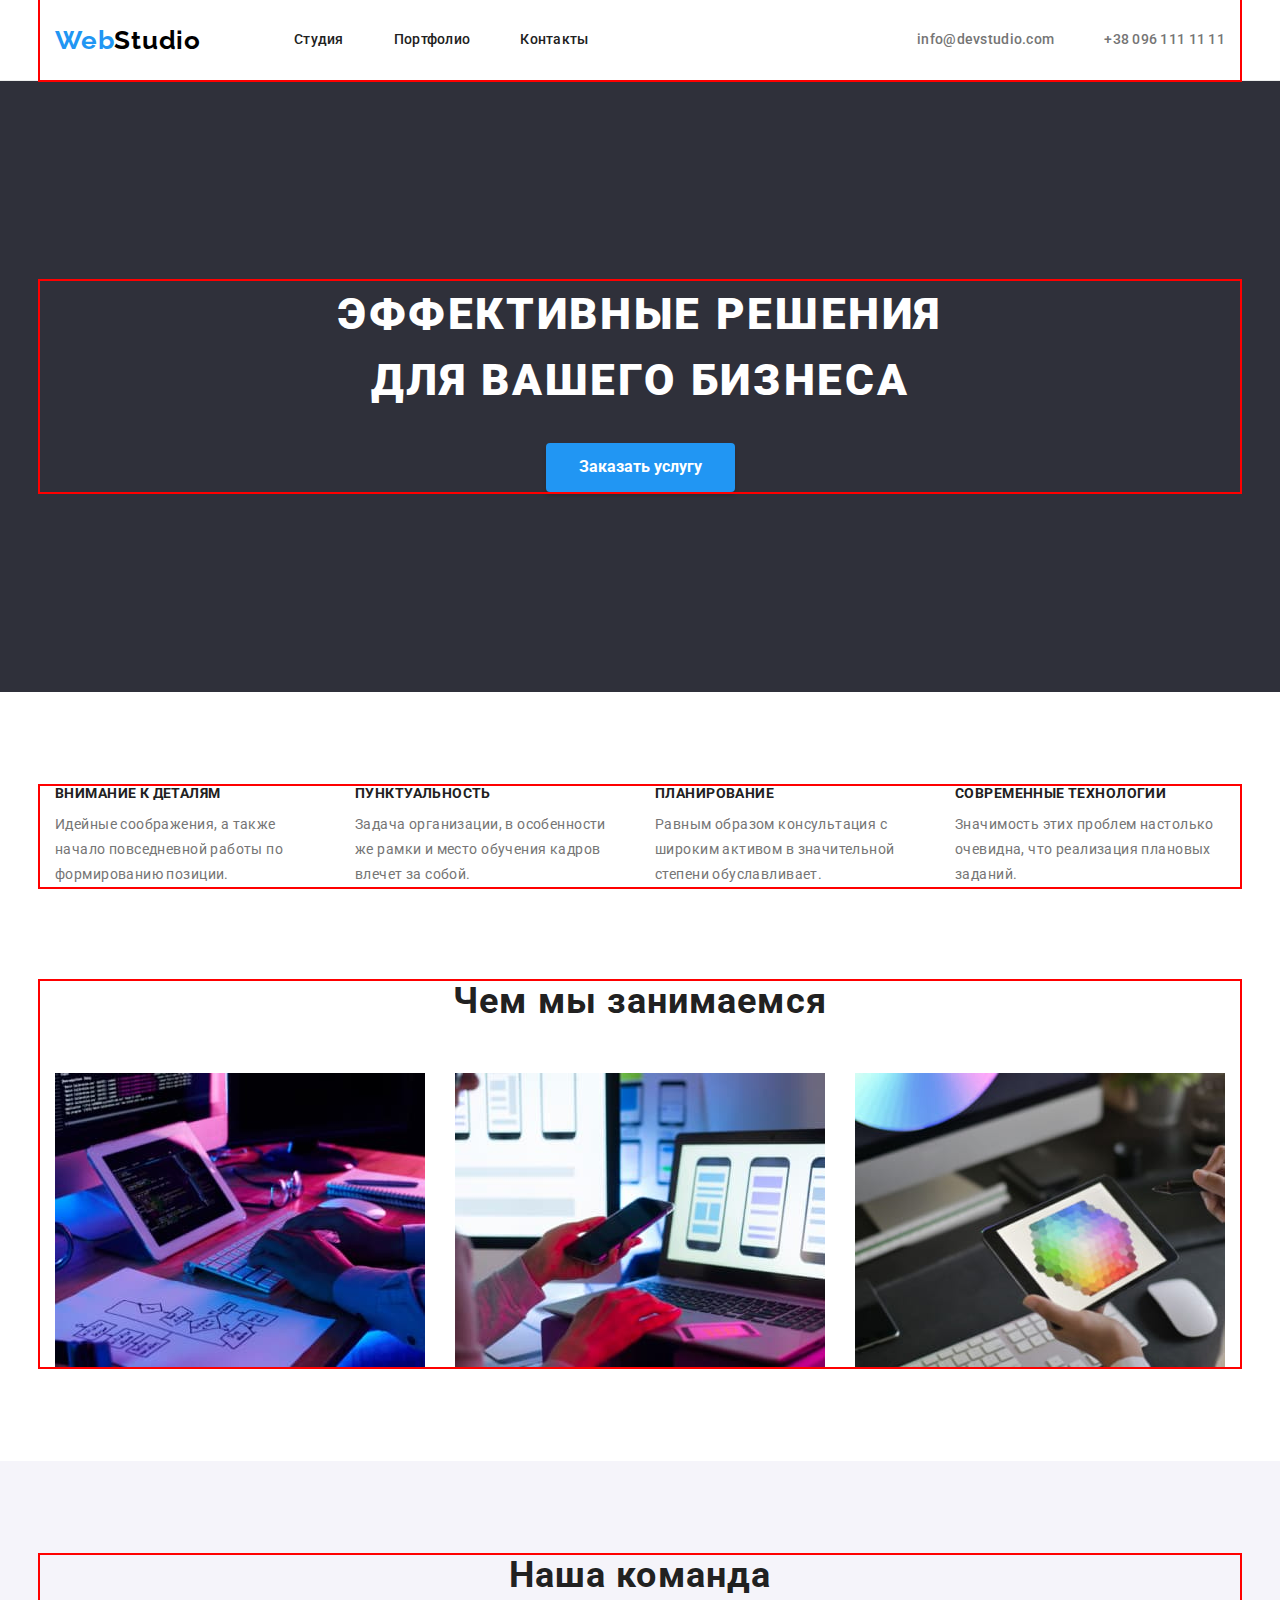
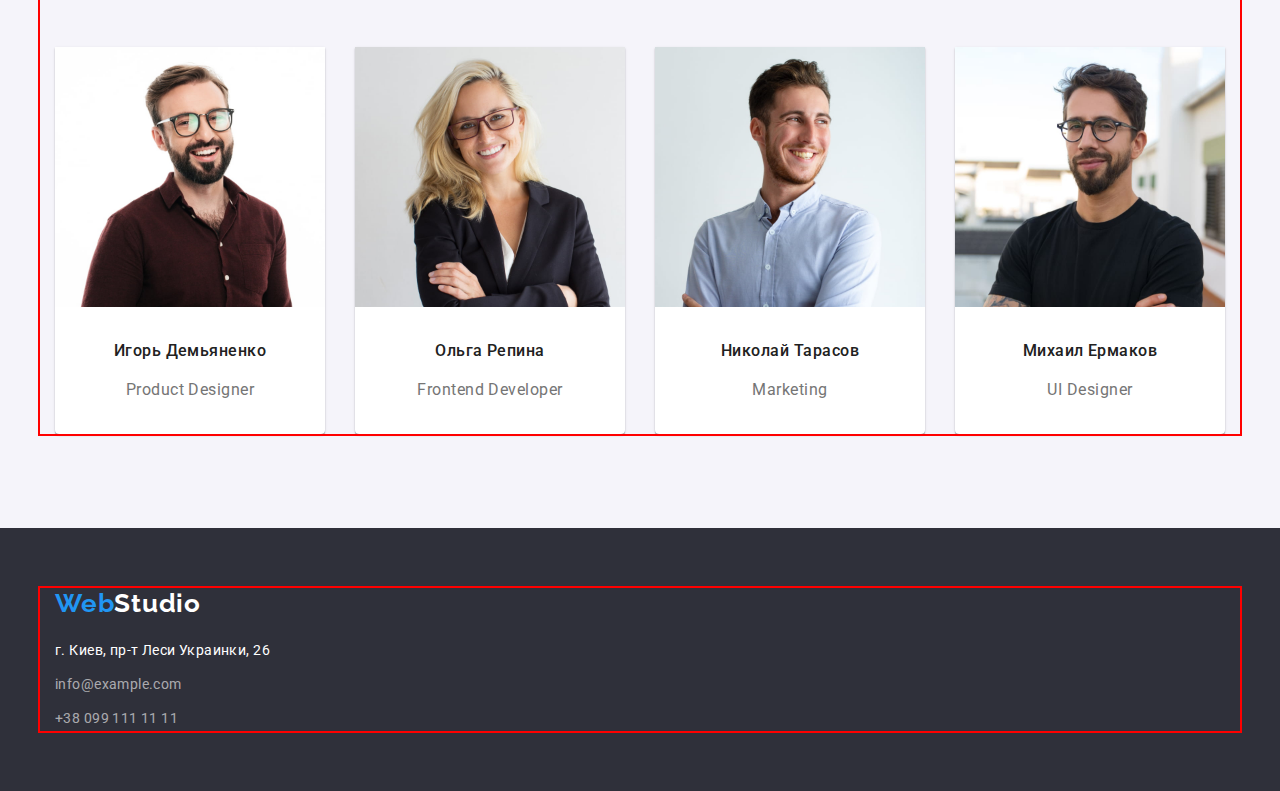
==== index.html @ a9dec00b "Initial commit" ====
<!DOCTYPE html>
<html lang="ru">
<head>
    <meta charset="UTF-8">
    <meta http-equiv="X-UA-Compatible" content="IE=edge">
    <meta name="viewport" content="width=device-width, initial-scale=1.0">
    <title>Document</title>
    <link rel="preconnect" href="https://fonts.googleapis.com">
    <link rel="preconnect" href="https://fonts.gstatic.com" crossorigin>
    <link href="https://fonts.googleapis.com/css2?family=Raleway:wght@700&family=Roboto:wght@400;500;700;900&display=swap"
        rel="stylesheet">
    <link rel="stylesheet" href="https://cdnjs.cloudflare.com/ajax/libs/modern-normalize/1.1.0/modern-normalize.min.css">
    <link rel="stylesheet" href="./css/styles.css">
    
</head>
<body>
    <!-- хедер -->
    <header class="header"> 
        <div class="container menu">
            <nav class="navigation"> 

                <a class="logo logo-header" href="./index.html">
                    
                <span class="logo accent">Web</span><span class="logo basic">Studio</span>
                </a>
                    
                <!-- nav -->

                <ul class="navigation-list">
                    <li class="item-navigation item"><a  class="link link-navigation" href="Студия">Студия</a></li>
                    <li class="item-navigation item"><a  class="link link-navigation" href="./portfolio.html">Портфолио</a></li>
                    <li class="item-navigation item"><a  class="link link-navigation" href="Контакты">Контакты</a></li>
                </ul>
            </nav>
            
                <ul class="site-nav list">
                    <li class="group-item">
                        <a class="link-contact"  href="mailto:info@devstudio.com">info@devstudio.com</a></li>
                    <li class="group-item">
                        <a class="link-contact" href="tel:380961111111">+38 096 111 11 11</a></li>
                </ul>
            
        </div>

    </header>

       <!-- тело -->
    <main>
        <section class="header-hero">
            <div class="container">

            <h1 class="header-logo">
                Эффективные решения<br>
                для вашего бизнеса
            </h1>
            <button class="button " type="button">Заказать услугу</button>
          
            </div>
        </section>

        <section class="section">
            <div class="container">
                <h2 class="visually-hidden">Особенности</h2>
                 <ul class="list visually-list">
                   <li class="item visually-list-item">
                     <h3 class="features">Внимание к деталям</h3>
                     <p class="description">Идейные соображения, а также начало повседневной работы по формированию позиции.</p>
                  </li>

                  <li class="item visually-list-item">
                     <h3 class="features">Пунктуальность </h3>
                     <p class="description">Задача организации, в особенности же рамки и место обучения кадров влечет за собой.</p>
                  </li>

                  <li class="item visually-list-item">
                       <h3 class="features">Планирование </h3>
                       <p class="description">Равным образом консультация с широким активом в значительной степени обуславливает.</p>
                 </li>
                  <li class="item visually-list-item">
                     <h3 class="features">Современные технологии </h3>
                     <p class="description">Значимость этих проблем настолько очевидна, что реализация плановых заданий.</p>
                  </li>
                </ul>
            </div>
        </section>

        <section class="section doing">
            <div class="container">
                 <h2 class="header-section">Чем мы занимаемся</h2>
                     <ul class="list doing-list">
                             <li><img src="./images/homework-1/box/img-0.jpg" alt="програмирование" width="370" height="294"> </li>
                             <li><img src="./images/homework-1/box/img-1.jpg" alt="телефон" width="370" height="294"> </li>
                             <li><img src="./images/homework-1/box/img-2.jpg" alt="палитра" width="370" height="294"> </li>
                      </ul>
            </div>
        </section>

        <section class="section team">
            <div class="container">

                <h2 class="header-section">Наша команда</h2>
                    <ul class="list team-list">
                    <li class="card">
                        <img src="./images/homework-1/team/img-3.jpg" alt="Игорь Демьяненко" width="270" height="260">
                        <div class="command-title">
                              <h3 class="name">Игорь Демьяненко</h3>
                              <p class="job">Product Designer</p>
                        </div>
                    </li>
                    <li class="card">
                        <img src="./images/homework-1/team/img-4.jpg" width="270" height="260">
                        <div class="command-title">
                              <h3 class="name">Ольга Репина</h3>
                             <p class="job">Frontend Developer</p>
                        </div>
                    </li>
                    <li class="card">
                        <img src="./images/homework-1/team/img-5.jpg" width="270" height="260">
                        <div class="command-title">
                             <h3 class="name">Николай Тарасов</h3>
                             <p class="job">Marketing</p>
                        </div>
                    </li>
                    <li class="card">
                        <img src="./images/homework-1/team/img-6.jpg" width="270" height="260">
                        <div class="command-title">
                             <h3 class="name">Михаил Ермаков</h3>
                             <p class="job">UI Designer</p>
                        </div>
                    </li>
                    </ul>

            </div>
        </section>
     </main>

    <footer class="footer">
        <div class="container footer-flex">
               
            <a class="logotype logo-position" href="./index.html">
            <span class="logotype start">Web</span><span class="logotype end">Studio</span>
            </a>
            
        <address class="address">
            <ul class="address-list">
                <li class="address-item map"><a class="link-map" href="https://www.google.com/maps/place/%D0%B1%D1%83%D0%BB%D1%8C%D0%B2%D0%B0%D1%80+%D0%9B%D0%B5%D1%81%D1%96+%D0%A3%D0%BA%D1%80%D0%B0%D1%97%D0%BD%D0%BA%D0%B8,+26,+%D0%9A%D0%B8%D1%97%D0%B2,+02000/@50.4265807,30.5361971,17z/data=!3m1!4b1!4m5!3m4!1s0x40d4cf0e033ecbe9:0x57a4dffefec77da0!8m2!3d50.4265807!4d30.5383858">г. Киев, пр-т Леси Украинки, 26</a></li>
                <li class="address-item address"><a class="link-address" href="mailto:info@example.com">info@example.com</a></li>
                <li class="address-item"><a class="link-address" href="tel:+380991111111">+38 099 111 11 11</a></li>
            </ul>
        </address>
        </div>
    </footer>
</body>
</html>
---- css/styles.css ----
html {
box-sizing: border-box;
}

*,
*::after,
*::before {
    box-sizing: inherit;
}

h1,
h2,
h3,
h4,
h5,
h6,
p {
    margin: 0;
}

.list {
    list-style: none;
    padding: 0;
    margin: 0;
}

.link {
    text-decoration: none;
    color: inherit;
}

ul{
    margin: 0;
    padding: 0;
    list-style: none;
}

img {
    display: block;
    max-width: 100%;
    height: auto;
}

:root {
    --title-text-color: #212121;
    --primary-text-color: #757575;
    --accent-color: #2196F3;
    --primary-background-color: #FFFFFF;
    --second-background-color: #2F303A;
    --third-background-color:#F5F4FA;
    --logo-text-color: #000000;
}

body{
    color: var(--primary-text-color);
    background-color: var(--primary-background-color);
    font-family: 'Roboto',sans-serif ;
    letter-spacing: 0.03em;
}

/* box */

.header{
    border-bottom: 1px solid #ececec;
}
.container {
    width: 1200px;
    padding-left: 15px;
    padding-right: 15px;
    outline: 2px solid red;
    margin: 0 auto;
}

.container.menu {
outline: 2px solid red;
display: flex;
align-items: center;

}


.list{
    list-style-type: none;
}

/* лого хед*/

.logo {
    font-family: 'Raleway';
    font-style: normal;
    font-weight: 700;
    font-size: 26px;
    line-height: 1.19;
    letter-spacing: 0.03em;
    text-decoration: none;
}


.logo .accent {
    color: var(--accent-color)
}

.logo .basic {
    color: var(--logo-text-color)
}

.logo-header{
    margin-right: 93px;
}


/* nav */
.navigation-list {
    display: flex;
    
}


.navigation-list .link-navigation {
display: block;
padding-top: 32px;
padding-bottom: 32px;
} 

.navigation-list .item {
    margin-right: 50px;
} 

.navigation-list .item:last-child {
    margin-right: 0;
}


.navigation {
    display: flex;
    align-items: center;
}

.menu {
    display: flex;
    align-items: center;
}

.header-group {
    display: flex;
    margin-left: auto;
}



.item-navigation{
    list-style-type: none;
}


.link-navigation{
    font-family: 'Roboto';
    font-style: normal;
    font-weight: 500;
    font-size: 14px;
    line-height: 1.14;
    letter-spacing: 0.02em;
    color: var(--title-text-color);
    text-decoration: none;
}

.group-item{
    list-style-type: none;
    margin-left: 50px;
    }

.link-contact{
    font-weight: 500;
    font-size: 14px;
    line-height: 1.4;
    letter-spacing: 0.02em;
    color: var(--primary-text-color);
    text-decoration: none;
}

.site-nav.list{
    display: flex;
margin-left: auto;
}


/* навигация  */

.link-navigation:hover {
color: var(--accent-color);
}
.link-navigation:focus {
color: var(--accent-color);
}

.link-navigation{
cursor: pointer;
}


.link-contact:hover {
color: var(--accent-color);
}
.link-contact:focus {
color: var(--accent-color);
}
.link-contact{
cursor: pointer;
}

/* ----прячем ---*/

.visually-hidden {
    position: absolute;
    width: 1px;
    height: 1px;
    margin: -1px;
    border: 0;
    padding: 0;

    white-space: nowrap;
    clip-path: inset(100%);
    clip: rect(0 0 0 0);
    overflow: hidden;
}

.visually-list {
    display: flex;
}

.visually-list .visually-list-item {
    width: 270px;
}

.visually-list .item {
    margin-right: 30px;
}

.visually-list .item:nth-child(4n) {
    margin-right: 0;
}


/* тело */

.header-hero {
    background-color: #2F303A;

    text-align: center;
    padding-top: 200px;
    padding-bottom: 200px;
}



.header-logo{
    font-weight: 900;
    font-size: 44px;
    line-height: 1.5;
    text-align: center;
    letter-spacing: 0.06em;
    text-transform: uppercase;
    color: #FFFFFF;
    background-color: #2F303A;
    margin-bottom: 30px;
}

.button {
    background: #2196F3;
    font-weight: 700;
    font-size: 16px;
    line-height: 1.8;
    color: #FFFFFF;

    align-items: center;
    text-align: center;
    border: 0;
    box-shadow: 0px 4px 4px rgba(0, 0, 0, 0.15);
    border-radius: 4px;
    padding: 10px 33px;
    cursor: pointer;
}



.header-section{
font-weight: 700;
font-size: 36px;
line-height: 1.16;
letter-spacing: 0.03em;
color: var(--title-text-color);

text-align: center;
margin-bottom: 50px;
}
/* особо */

.section {
    padding-top: 94px;
    padding-bottom: 94px;
}





.features{
font-weight: 700;
font-size: 14px;
line-height: 1.14;
letter-spacing: 0.03em;
text-transform: uppercase;
color: var(--title-text-color);
    margin-bottom: 10px;
}

.description{
font-weight: 400;
font-size: 14px;
line-height: 1.8;
letter-spacing: 0.03em;
color: var(--primary-text-color);
}


/*--чем мы занимаемся ---*/


.doing {
    padding-top: 0px;
}
.doing-list{
     display: flex;
 }

.doing-list li {
    margin-right: 30px;
}

.doing-list li:nth-child(3n) {
    margin-right: 0;
}



/* команда */
.header-section {
    margin-bottom: 50px;
}

.team {
    background: #F5F4FA;
    
}

.list.team-list {
     display: flex;
}


.name{
font-weight: 500;
font-size: 16px;
line-height: 1.8;
text-align: center;
letter-spacing: 0.03em;
color: var(--title-text-color);
margin-bottom: 10px;
}

.job{
 font-weight: 400;
font-size: 16px;
line-height: 1.8;
text-align: center;
letter-spacing: 0.03em;
color: var(--primary-text-color);

}



.team-list .card {
    background-color: var(--primary-background-color);
    margin-right: 30px;
    box-shadow: 0px 1px 3px rgba(0, 0, 0, 0.12), 0px 1px 1px rgba(0, 0, 0, 0.14), 0px 2px 1px rgba(0, 0, 0, 0.2);
    border-radius: 0px 0px 4px 4px;
}

.command-title {
    padding-top: 30px;
    padding-bottom: 30px;
    text-align: center;
}

.team-list li:last-child {
    margin-right: 0;
}

/* ---футер-- */




.footer{
background-color: var(--second-background-color);
padding-top: 60px;
    padding-bottom: 60px;
}

.address-item{
list-style-type: none;
}

.link-map{
    font-family: 'Roboto';
    font-style: normal;
font-weight: 400;
 font-size: 14px;
line-height: 1.7;
letter-spacing: 0.03em;
color: var(--primary-background-color);
text-decoration: none;
}

.link-address{
    font-family: 'Roboto';
    font-style: normal;
font-weight: 400;
font-size: 14px;
line-height: 1.8;
letter-spacing: 0.03em;
color: rgba(255, 255, 255, 0.6);
text-decoration: none;
}

/* лого фут */

.footer .logo-position {
    display: block;
margin-bottom: 20px;
}

.logotype {
    font-family: 'Raleway';
    font-weight: 700;
    font-size: 26px;
    line-height: 1.19;
    letter-spacing: 0.03em;
    text-decoration: none;
    
    margin-bottom: 20px; 
}

.logotype .start {
    color: var(--accent-color);
}

.logotype .end {
    color: var(--primary-background-color);
}

.address-item.map{
margin-bottom: 9px;
}
.address-item.address{
margin-bottom: 9px;
}





/* портфолио */




.portfolio-list {
    margin-top: 50px;
}



.button-list {
    list-style-type: none;
}

.btn:hover,
.btn:focus{
    background: var(--accent-color);
    color: var(--primary-background-color);
    border-radius: 4px;
}


.btn:active {
    color: var(--title-text-color);
}

.btn {
    cursor: pointer;
}
.portfolio-about {
    padding-top: 20px;
    padding-bottom: 20px;
    border: 1px solid #EEEEEE;
    padding-left: 24px;
    padding-right: 24px;
}
.btn {

    
    font-weight: 500;
    font-size: 16px;
    line-height: 1.62;
    text-align: center;
    letter-spacing: 0.03em;
    color: var(--title-text-color);
    background-color: #F5F4FA;;
    border: 0;
    border-radius: 4px;
    padding: 6px 22px;
}

.button-list{
    display: flex;
    justify-content: center;
}

.button-list .filter-button {
    margin-right: 8px;
}

.button-list li:last-child {
    margin-right: 0;
}

.portfolio-list {
    display: flex;
    flex-wrap: wrap;
}
.portfolio-list .card-example {
    margin-right: 30px;
    margin-bottom: 30px;
}

.portfolio-list .card-example:nth-child(3n) {
    margin-right: 0;
}

.portfolio-list .card-example:nth-last-child(-n + 3) {
    margin-bottom: 0;
}


.image.name-works{
 font-weight: 700; 
font-size: 18px;
line-height: 2;
letter-spacing: 0.06em;
color:var(--title-text-color)

}
.image.name-works {
margin-bottom: 4px;
}
.type{
font-weight: 400;
font-size: 16px;
line-height: 1.8;
letter-spacing: 0.03em;
color:var(--primary-text-color)
}
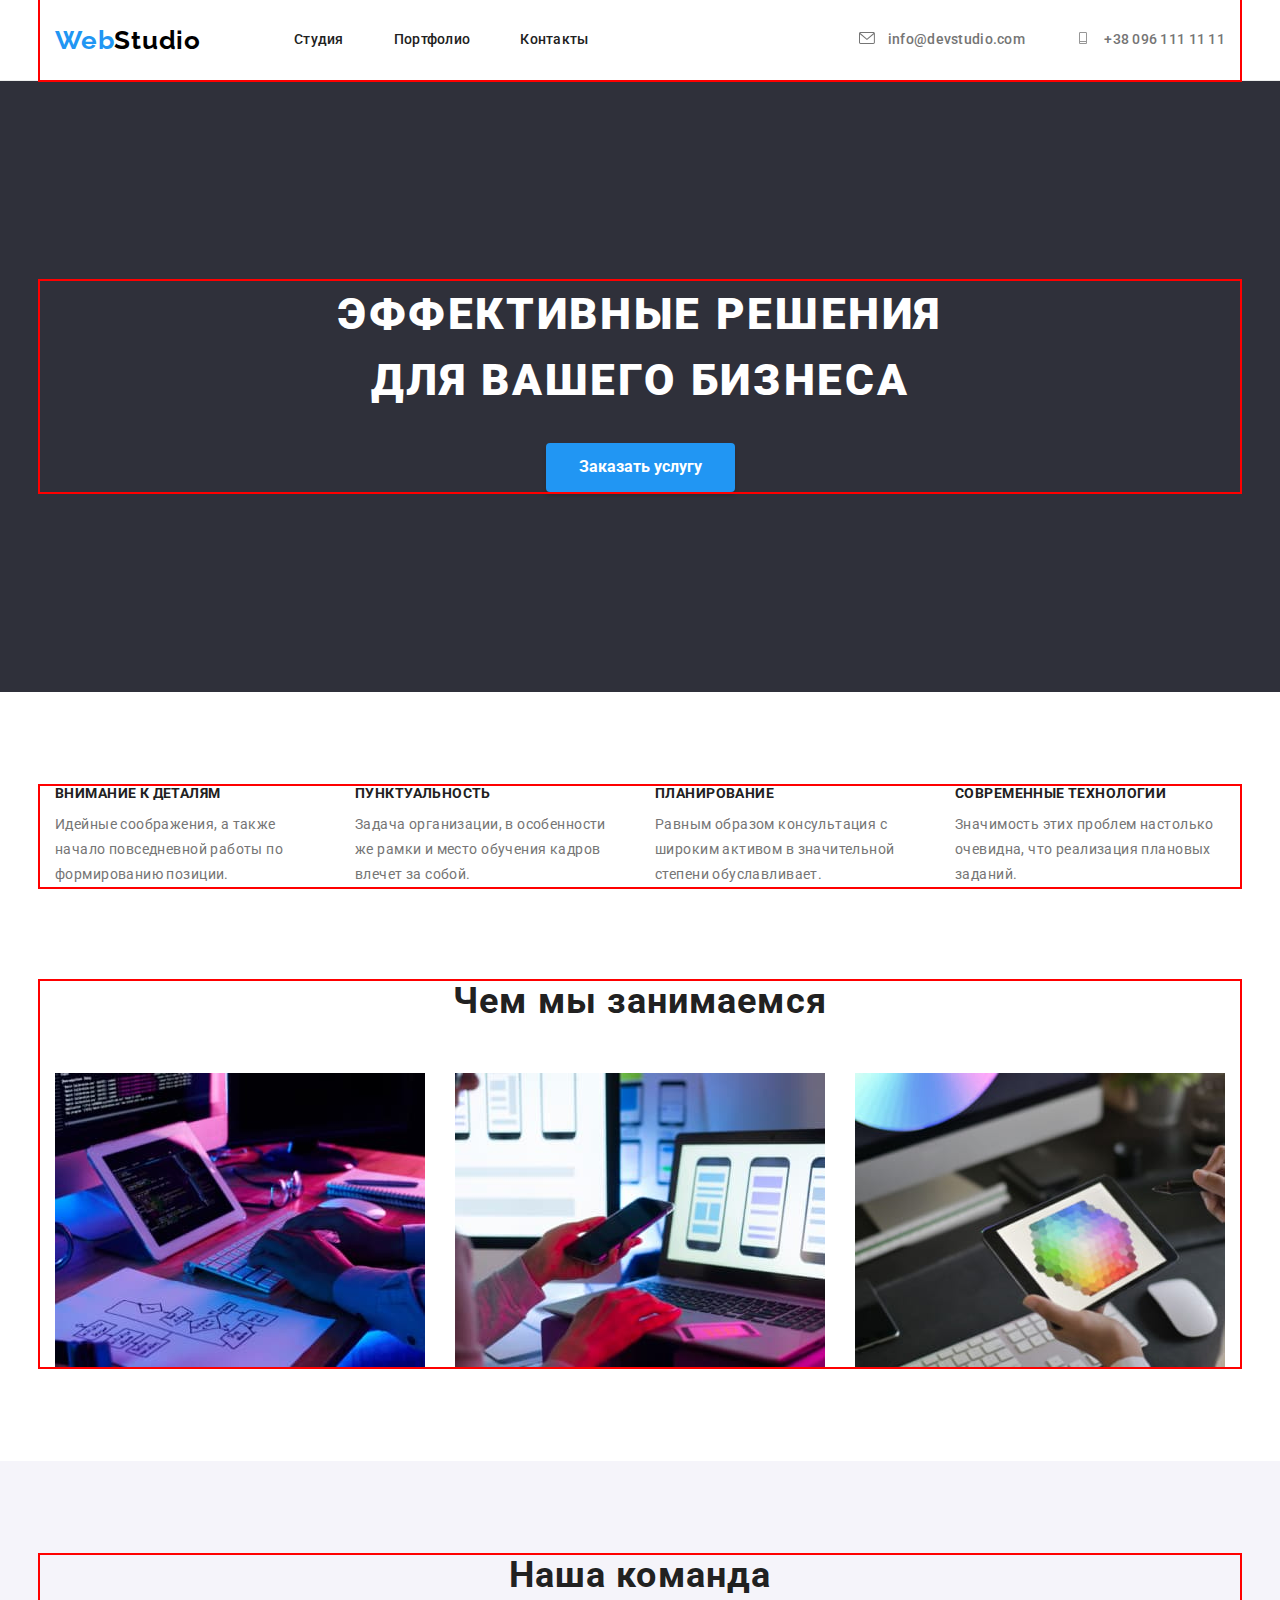
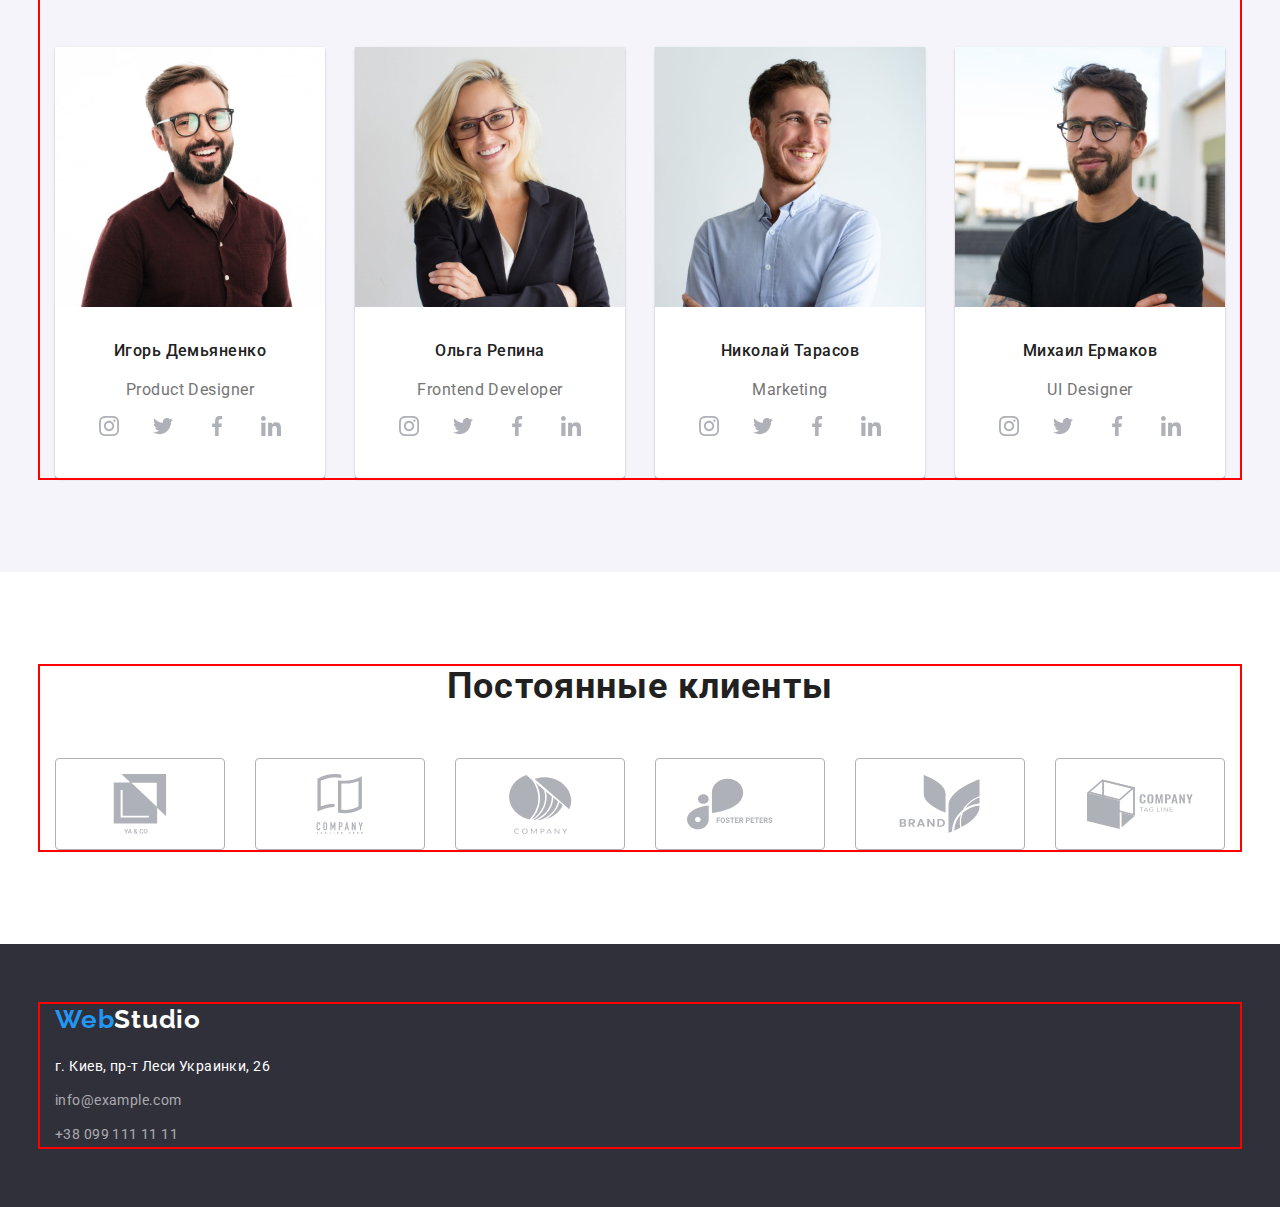
==== commit 30a59d5e: "1" ====
--- a/index.html
+++ b/index.html
@@ -35,9 +35,20 @@
             
                 <ul class="site-nav list">
                     <li class="group-item">
-                        <a class="link-contact"  href="mailto:info@devstudio.com">info@devstudio.com</a></li>
+                        <a class="link-contact"  href="mailto:info@devstudio.com">
+                            <svg class="icon" width="16" height="12">
+                                <use href="./images/icon/sprite.svg#envelope"></use>
+                            </svg>
+                            info@devstudio.com</a>
+                    </li>
+                       
                     <li class="group-item">
-                        <a class="link-contact" href="tel:380961111111">+38 096 111 11 11</a></li>
+                        <a class="link-contact" href="tel:380961111111">
+                            <svg class="icon" width="16" height="12">
+                            <use href="./images/icon/sprite.svg#smartphone"></use>
+                        </svg>
+                        +38 096 111 11 11</a>
+                    </li>
                 </ul>
             
         </div>
@@ -105,13 +116,80 @@
                         <div class="command-title">
                               <h3 class="name">Игорь Демьяненко</h3>
                               <p class="job">Product Designer</p>
-                        </div>
-                    </li>
+                        
+                        <ul class="socials list">
+                            <li class="socials-item">
+                                <a class="socials-link socials-link-instagram link" href="" aria-label="Instagram">
+                                    <svg class="icon-net" width="20" height="20">
+                                        <use href="./images/icon/sprite.svg#instagram"></use>
+                                    </svg>
+                                </a> 
+                            </li>
+                            <li class="socials-item">
+                                <a class="socials-link socials-link-twitter link" href="" aria-label="Twitter">
+                                    <svg class="icon-net" width="20" height="20">
+                                        <use href="./images/icon/sprite.svg#twitter"></use>
+                                    </svg>
+                                </a>
+                            </li>
+                            <li class="socials-item">
+                                <a class="socials-link socials-link-facebook link" href="" aria-label="Facebook">
+                                    <svg class="icon-net" width="20" height="20">
+                                        <use href="./images/icon/sprite.svg#facebook"></use>
+                                    </svg>
+                                </a>
+                            </li>
+                            <li class="socials-item">
+                                <a class="socials-link socials-link-linkedin link" href="" aria-label="L inkedin">
+                                    <svg class="icon-net" width="20" height="20">
+                                        <use href="./images/icon/sprite.svg#linkedin"></use>
+                                    </svg>
+                                </a>
+                            </li>
+                        </ul>
+
+                       </div>
+
+                    </li>
+                
                     <li class="card">
                         <img src="./images/homework-1/team/img-4.jpg" width="270" height="260">
                         <div class="command-title">
                               <h3 class="name">Ольга Репина</h3>
                              <p class="job">Frontend Developer</p>
+
+                            <ul class="socials list">
+                                <li class="socials-item">
+                                    <a class="socials-link socials-link-instagram link" href="" aria-label="Instagram">
+                                        <svg class="icon-net" width="20" height="20">
+                                            <use href="./images/icon/sprite.svg#instagram"></use>
+                                        </svg>
+                                    </a>
+                                </li>
+                                <li class="socials-item">
+                                    <a class="socials-link socials-link-twitter link" href="" aria-label="Twitter">
+                                        <svg class="icon-net" width="20" height="20">
+                                            <use href="./images/icon/sprite.svg#twitter"></use>
+                                        </svg>
+                                    </a>
+                                </li>
+                                <li class="socials-item">
+                                    <a class="socials-link socials-link-facebook link" href="" aria-label="Facebook">
+                                        <svg class="icon-net" width="20" height="20">
+                                            <use href="./images/icon/sprite.svg#facebook"></use>
+                                        </svg>
+                                    </a>
+                                </li>
+                                <li class="socials-item">
+                                    <a class="socials-link socials-link-linkedin link" href="" aria-label="L inkedin">
+                                        <svg class="icon-net" width="20" height="20">
+                                            <use href="./images/icon/sprite.svg#linkedin"></use>
+                                        </svg>
+                                    </a>
+                                </li>
+                            </ul>
+
+
                         </div>
                     </li>
                     <li class="card">
@@ -119,6 +197,38 @@
                         <div class="command-title">
                              <h3 class="name">Николай Тарасов</h3>
                              <p class="job">Marketing</p>
+
+                            <ul class="socials list">
+                                <li class="socials-item">
+                                    <a class="socials-link socials-link-instagram link" href="" aria-label="Instagram">
+                                        <svg class="icon-net" width="20" height="20">
+                                            <use href="./images/icon/sprite.svg#instagram"></use>
+                                        </svg>
+                                    </a>
+                                </li>
+                                <li class="socials-item">
+                                    <a class="socials-link socials-link-twitter link" href="" aria-label="Twitter">
+                                        <svg class="icon-net" width="20" height="20">
+                                            <use href="./images/icon/sprite.svg#twitter"></use>
+                                        </svg>
+                                    </a>
+                                </li>
+                                <li class="socials-item">
+                                    <a class="socials-link socials-link-facebook link" href="" aria-label="Facebook">
+                                        <svg class="icon-net" width="20" height="20">
+                                            <use href="./images/icon/sprite.svg#facebook"></use>
+                                        </svg>
+                                    </a>
+                                </li>
+                                <li class="socials-item">
+                                    <a class="socials-link socials-link-linkedin link" href="" aria-label="L inkedin">
+                                        <svg class="icon-net" width="20" height="20">
+                                            <use href="./images/icon/sprite.svg#linkedin"></use>
+                                        </svg>
+                                    </a>
+                                </li>
+                            </ul>
+
                         </div>
                     </li>
                     <li class="card">
@@ -126,12 +236,96 @@
                         <div class="command-title">
                              <h3 class="name">Михаил Ермаков</h3>
                              <p class="job">UI Designer</p>
+
+                            <ul class="socials list">
+                                <li class="socials-item">
+                                    <a class="socials-link socials-link-instagram link" href="" aria-label="Instagram">
+                                        <svg class="icon-net" width="20" height="20">
+                                            <use href="./images/icon/sprite.svg#instagram"></use>
+                                        </svg>
+                                    </a>
+                                </li>
+                                <li class="socials-item">
+                                    <a class="socials-link socials-link-twitter link" href="" aria-label="Twitter">
+                                        <svg class="icon-net" width="20" height="20">
+                                            <use href="./images/icon/sprite.svg#twitter"></use>
+                                        </svg>
+                                    </a>
+                                </li>
+                                <li class="socials-item">
+                                    <a class="socials-link socials-link-facebook link" href="" aria-label="Facebook">
+                                        <svg class="icon-net" width="20" height="20">
+                                            <use href="./images/icon/sprite.svg#facebook"></use>
+                                        </svg>
+                                    </a>
+                                </li>
+                                <li class="socials-item">
+                                    <a class="socials-link socials-link-linkedin link" href="" aria-label="L inkedin">
+                                        <svg class="icon-net" width="20" height="20">
+                                            <use href="./images/icon/sprite.svg#linkedin"></use>
+                                        </svg>
+                                    </a>
+                                </li>
+                            </ul>
+
                         </div>
                     </li>
                     </ul>
 
             </div>
         </section>
+
+        <section class="clients section">
+            <div class="container">
+                <h2 class="header-section">Постоянные клиенты</h2>
+                <ul class="clients-list list">
+                    <li class="clients-item">
+                        <a class="clients-link link" href="">
+                            <svg class="clients-logo" width="106" height="60">
+                                <use href="./images/icon/sprite.svg#group1"></use>
+                            </svg>
+                        </a>
+                    </li>
+                    <li class="clients-item">
+                        <a class="clients-link link" href="">
+                            <svg class="clients-logo" width="106" height="60">
+                                <use href="./images/icon/sprite.svg#group2"></use>
+                            </svg>
+                        </a>
+                    </li>
+                    <li class="clients-item">
+                        <a class="clients-link link" href="">
+                            <svg class="clients-logo" width="106" height="60">
+                                <use href="./images/icon/sprite.svg#group3"></use>
+                            </svg>
+                        </a>
+                    </li>
+                    <li class="clients-item">
+                        <a class="clients-link link" href="">
+                            <svg class="clients-logo" width="106" height="60">
+                                <use href="./images/icon/sprite.svg#group4"></use>
+                            </svg>
+                        </a>
+                    </li>
+                    <li class="clients-item">
+                        <a class="clients-link link" href="">
+                            <svg class="clients-logo" width="106" height="60">
+                                <use href="./images/icon/sprite.svg#group5"></use>
+                            </svg>
+                        </a>
+                    </li>
+                    <li class="clients-item">
+                        <a class="clients-link link" href="">
+                            <svg class="clients-logo" width="106" height="60">
+                                <use href="./images/icon/sprite.svg#group6"></use>
+                            </svg>
+                        </a>
+                    </li>
+                </ul>
+            </div>
+        </section>
+
+        
      </main>
 
     <footer class="footer">
--- a/css/styles.css
+++ b/css/styles.css
@@ -49,6 +49,8 @@
     --second-background-color: #2F303A;
     --third-background-color:#F5F4FA;
     --logo-text-color: #000000;
+    --icon-color: #AFB1B8;
+    --button-bg: #2196f3;
 }
 
 body{
@@ -206,6 +208,16 @@
 }
 .link-contact{
 cursor: pointer;
+}
+
+.icon {
+    margin-right: 10px;
+    fill: currentColor;
+}
+
+.icon:hover,
+.icon:focus {
+    color: var(--accent-color);
 }
 
 /* ----прячем ---*/
@@ -396,6 +408,141 @@
 .team-list li:last-child {
     margin-right: 0;
 }
+ 
+/* ---------socials-------------- */
+.socials {
+    display: flex;
+    justify-content: center;
+}
+
+.socials-item:not(:last-child) {
+    margin-right: 10px;
+}
+
+.socials-link {
+    display: flex;
+    width: 100%;
+    align-items: center;
+    justify-content: center;
+    fill: var(--icon-color);
+}
+
+.socials-item {
+    display: flex;
+    justify-content: center;
+    align-items: center;
+    width: 44px;
+    height: 44px;
+    padding: 0px;
+    border: none;
+
+    background-color: var(--primary-background-color);
+    border-radius: 50%;
+
+    background-repeat: no-repeat;
+    background-size: 20px;
+    background-position: center;
+    color: var(--icon-color);
+}
+
+.icon-net {
+    fill: var(--icon-color);
+}
+
+.socials-link:hover,
+.socials-link:focus {
+    background-color: var(--button-bg);
+}
+
+.socials-link:hover .icon-net,
+.socials-link:focus .icon-net {
+    fill: var(--primary-background-color);
+}
+
+/* Постоянные клиенты */
+
+.clients-list {
+    display: flex;
+}
+
+.clients-item {
+    display: flex;
+    align-items: center;
+    justify-content: center;
+    box-sizing: border-box;
+    cursor: pointer;
+}
+
+.clients-item:not(:last-child) {
+    margin-right: 30px;
+}
+
+.clients-link {
+    display: flex;
+    width: 170px;
+    height: 92px;
+    justify-content: center;
+    align-items: center;
+    color: var(--icon-color);
+    border: 1px solid var(--icon-color);
+    border-radius: 4px;
+    cursor: pointer;
+}
+
+.clients-logo {
+    width: 106px;
+    height: 60px;
+    fill: currentColor;
+}
+
+.clients-link:hover,
+.clients-link:focus {
+    color: var(--button-bg);
+    border: 1px solid var(--button-bg);
+}
+
+/* Постоянные клиенты */
+.clients-list {
+    display: flex;
+}
+
+.clients-item {
+    display: flex;
+    align-items: center;
+    justify-content: center;
+    box-sizing: border-box;
+    cursor: pointer;
+}
+
+.clients-item:not(:last-child) {
+    margin-right: 30px;
+}
+
+.clients-link {
+    display: flex;
+    width: 170px;
+    height: 92px;
+    justify-content: center;
+    align-items: center;
+    color: var(--icon-color);
+    border: 1px solid var(--icon-color);
+    border-radius: 4px;
+    cursor: pointer;
+}
+
+.clients-logo {
+    width: 106px;
+    height: 60px;
+    fill: currentColor;
+}
+
+.clients-link:hover,
+.clients-link:focus {
+    color: var(--button-bg);
+    border: 1px solid var(--button-bg);
+}
+
+
 
 /* ---футер-- */
 
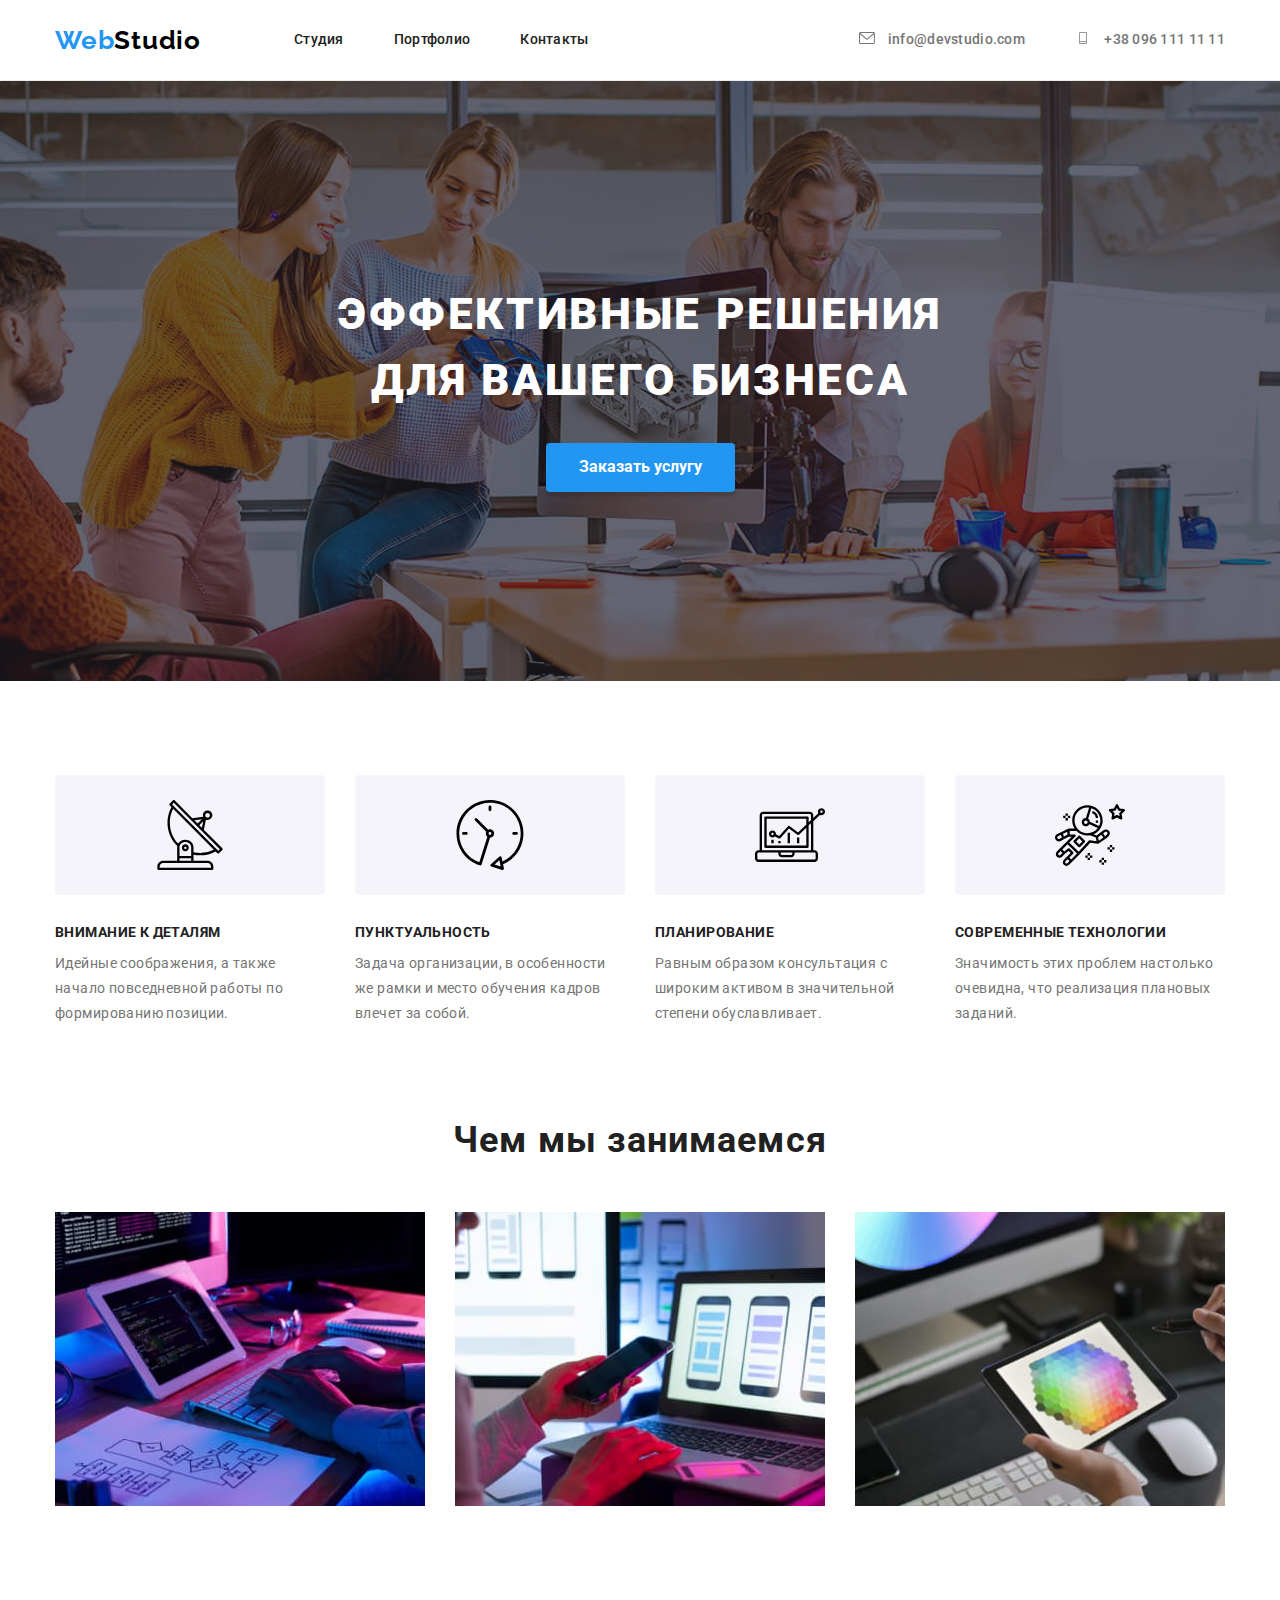
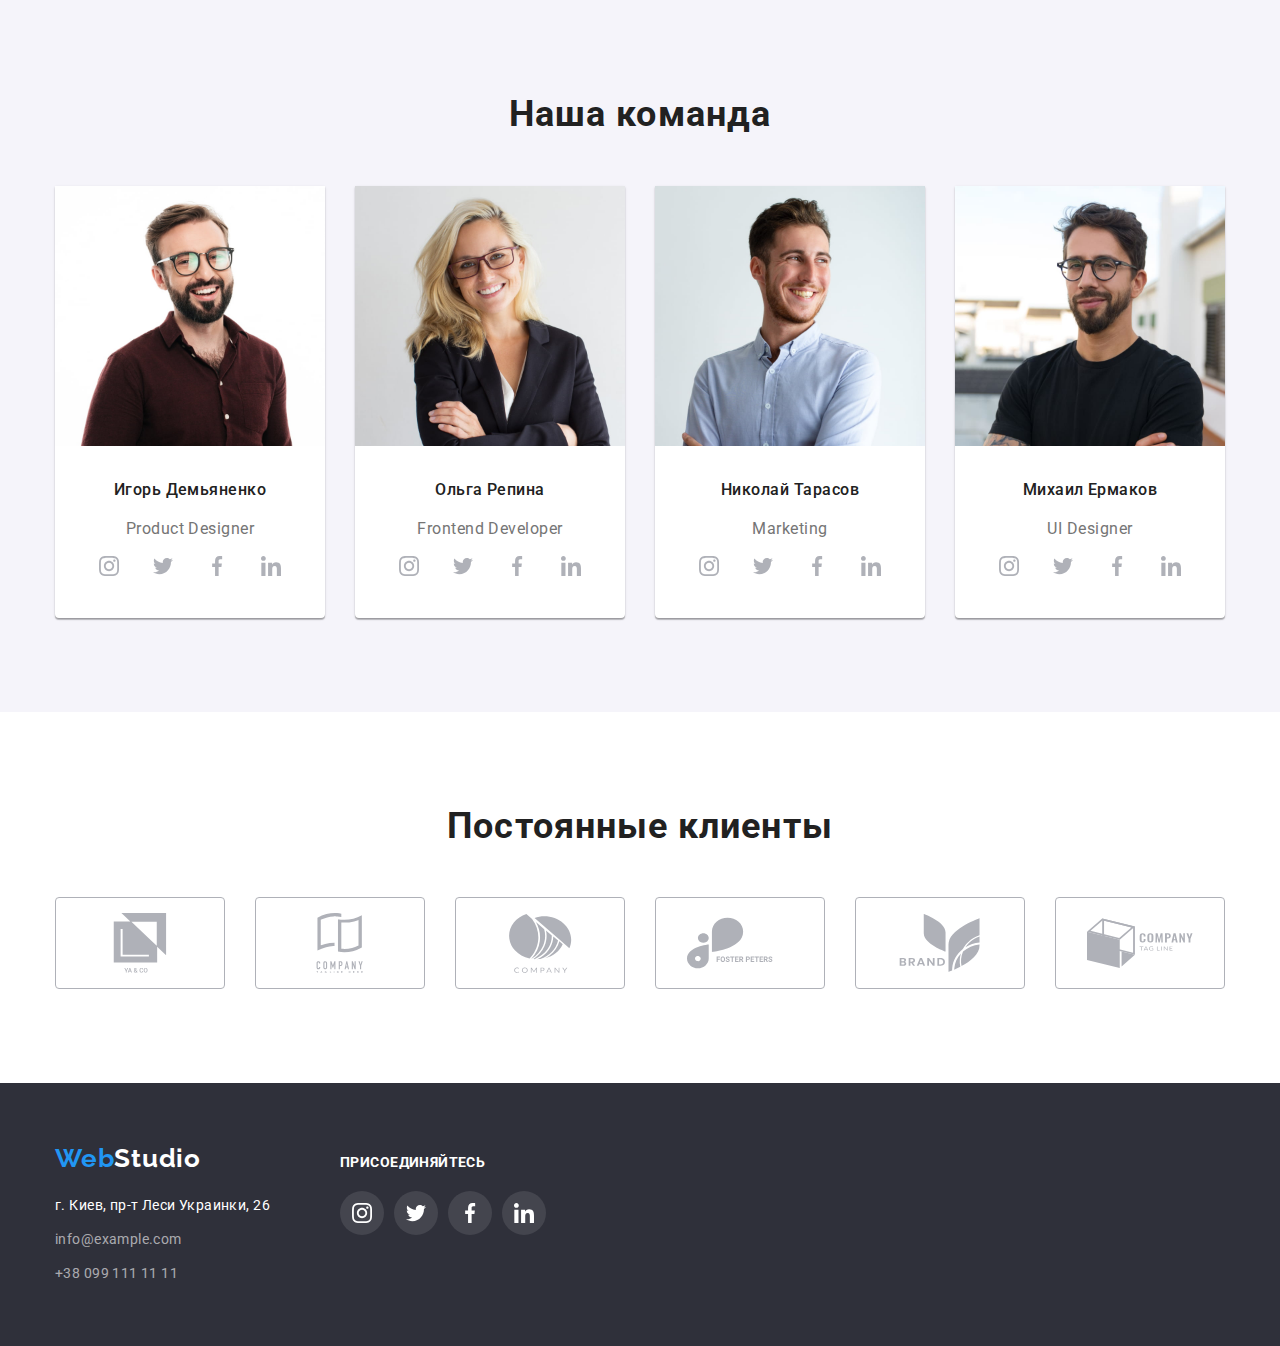
==== commit 169e4ada: "finish" ====
--- a/index.html
+++ b/index.html
@@ -74,20 +74,40 @@
                 <h2 class="visually-hidden">Особенности</h2>
                  <ul class="list visually-list">
                    <li class="item visually-list-item">
+                        <div class="icon-background">
+                            <svg class="icon-adge" width="70" height="70">
+                                <use href="./images/icon/sprite.svg#antenna"></use>
+                            </svg>
+                        </div>
                      <h3 class="features">Внимание к деталям</h3>
                      <p class="description">Идейные соображения, а также начало повседневной работы по формированию позиции.</p>
                   </li>
 
                   <li class="item visually-list-item">
+                      <div class="icon-background">
+                    <svg class="icon-adge" width="70" height="70">
+                        <use href="./images/icon/sprite.svg#clock"></use>
+                    </svg>
+                </div>
                      <h3 class="features">Пунктуальность </h3>
                      <p class="description">Задача организации, в особенности же рамки и место обучения кадров влечет за собой.</p>
                   </li>
 
                   <li class="item visually-list-item">
+                    <div class="icon-background">
+                        <svg class="icon-adge" width="70" height="70">
+                            <use href="./images/icon/sprite.svg#diagram"></use>
+                        </svg>
+                    </div>
                        <h3 class="features">Планирование </h3>
                        <p class="description">Равным образом консультация с широким активом в значительной степени обуславливает.</p>
                  </li>
                   <li class="item visually-list-item">
+                    <div class="icon-background">
+                        <svg class="icon-adge" width="70" height="70">
+                            <use href="./images/icon/sprite.svg#astronaut"></use>
+                        </svg>
+                    </div>
                      <h3 class="features">Современные технологии </h3>
                      <p class="description">Значимость этих проблем настолько очевидна, что реализация плановых заданий.</p>
                   </li>
@@ -330,18 +350,52 @@
 
     <footer class="footer">
         <div class="container footer-flex">
-               
-            <a class="logotype logo-position" href="./index.html">
-            <span class="logotype start">Web</span><span class="logotype end">Studio</span>
-            </a>
-            
-        <address class="address">
-            <ul class="address-list">
-                <li class="address-item map"><a class="link-map" href="https://www.google.com/maps/place/%D0%B1%D1%83%D0%BB%D1%8C%D0%B2%D0%B0%D1%80+%D0%9B%D0%B5%D1%81%D1%96+%D0%A3%D0%BA%D1%80%D0%B0%D1%97%D0%BD%D0%BA%D0%B8,+26,+%D0%9A%D0%B8%D1%97%D0%B2,+02000/@50.4265807,30.5361971,17z/data=!3m1!4b1!4m5!3m4!1s0x40d4cf0e033ecbe9:0x57a4dffefec77da0!8m2!3d50.4265807!4d30.5383858">г. Киев, пр-т Леси Украинки, 26</a></li>
-                <li class="address-item address"><a class="link-address" href="mailto:info@example.com">info@example.com</a></li>
-                <li class="address-item"><a class="link-address" href="tel:+380991111111">+38 099 111 11 11</a></li>
-            </ul>
-        </address>
+            <div class="footer-contacts">
+                <a class="logotype logo-position" href="./index.html">
+                <span class="logotype start">Web</span><span class="logotype end">Studio</span>
+                </a>
+                
+               <address   address class="address">
+                 <ul class="address-list">
+                    <li class="address-item map"><a class="link-map" href="https://www.google.com/maps/place/%D0%B1%D1%83%D0%BB%D1%8C%D0%B2%D0%B0%D1%80+%D0%9B%D0%B5%D1%81%D1%96+%D0%A3%D0%BA%D1%80%D0%B0%D1%97%D0%BD%D0%BA%D0%B8,+26,+%D0%9A%D0%B8%D1%97%D0%B2,+02000/@50.4265807,30.5361971,17z/data=!3m1!4b1!4m5!3m4!1s0x40d4cf0e033ecbe9:0x57a4dffefec77da0!8m2!3d50.4265807!4d30.5383858">г. Киев, пр-т Леси Украинки, 26</a></li>
+                    <li class="address-item address"><a class="link-address" href="mailto:info@example.com">info@example.com</a></li>
+                    <li class="address-item"><a class="link-address" href="tel:+380991111111">+38 099 111 11 11</a></li>
+                  </ul>
+                </address>
+            </div>
+            <div class="footer-social">
+                <p class="footer-so-text">ПРИСОЕДИНЯЙТЕСЬ</p>
+                <ul class="footer-social-list list">
+                    <li class="footer-socials-item">
+                        <a class="socials-link socials-link-instagram link" href="" aria-label="Instagram">
+                            <svg class="footer-socials-icon" width="20" height="20">
+                                <use href="./images/icon/sprite.svg#instagram"></use>
+                            </svg>
+                        </a>
+                    </li>
+                    <li class="footer-socials-item">
+                        <a class="socials-link socials-link-twitter link" href="" aria-label="Twitter">
+                            <svg class="footer-socials-icon" width="20" height="20">
+                                <use href="./images/icon/sprite.svg#twitter"></use>
+                            </svg>
+                        </a>
+                    </li>
+                    <li class="footer-socials-item">
+                        <a class="socials-link socials-link-facebook link" href="" aria-label="Facebook">
+                            <svg class="footer-socials-icon" width="20" height="20">
+                                <use href="./images/icon/sprite.svg#facebook"></use>
+                            </svg>
+                        </a>
+                    </li>
+                    <li class="footer-socials-item">
+                        <a class="socials-link socials-link-linkedin link" href="" aria-label="L inkedin">
+                            <svg class="footer-socials-icon" width="20" height="20">
+                                <use href="./images/icon/sprite.svg#linkedin"></use>
+                            </svg>
+                        </a>
+                    </li>
+                </ul>
+            </div>
         </div>
     </footer>
 </body>
--- a/css/styles.css
+++ b/css/styles.css
@@ -51,6 +51,7 @@
     --logo-text-color: #000000;
     --icon-color: #AFB1B8;
     --button-bg: #2196f3;
+    --secondary-light-bg: #f5f4fa;
 }
 
 body{
@@ -69,15 +70,12 @@
     width: 1200px;
     padding-left: 15px;
     padding-right: 15px;
-    outline: 2px solid red;
     margin: 0 auto;
 }
 
 .container.menu {
-outline: 2px solid red;
 display: flex;
 align-items: center;
-
 }
 
 
@@ -252,6 +250,15 @@
     margin-right: 0;
 }
 
+.icon-background {
+    height: 120px;
+  background-color: var(--secondary-light-bg); 
+    margin-bottom: 30px;
+    display: flex;
+    align-items: center;
+    justify-content: center;
+    border-radius: 4px;
+}
 
 /* тело */
 
@@ -261,6 +268,18 @@
     text-align: center;
     padding-top: 200px;
     padding-bottom: 200px;
+
+   
+    max-width: 1600px;
+    height: 600px;
+    margin-left: auto;
+    margin-right: auto;
+
+    background-image: linear-gradient(to right, rgba(47, 48, 58, 0.4), rgba(47, 48, 58, 0.4)), url(..//images/hero/Img.jpg);
+    background-position: center;
+    background-size: contain;
+    background-repeat: no-repeat;
+    background-size: cover;
 }
 
 
@@ -273,7 +292,7 @@
     letter-spacing: 0.06em;
     text-transform: uppercase;
     color: #FFFFFF;
-    background-color: #2F303A;
+    /* background-color: #2F303A; */
     margin-bottom: 30px;
 }
 
@@ -581,6 +600,48 @@
 text-decoration: none;
 }
 
+.footer-flex {
+    display: flex;
+    align-items: baseline;
+}
+.footer-social-list {
+    display: flex;
+    justify-content: center;
+}
+
+.footer-social {
+    margin-left: 70px;
+}
+.footer-so-text {
+    font-family: Roboto;
+    font-style: normal;
+    font-weight: 700;
+    font-size: 14px;
+    line-height: 1.16;
+    letter-spacing: 0.03em;
+    text-transform: uppercase;
+    color: #ffffff;
+    margin-bottom: 20px;
+}
+.socials-link {
+    width: 44px;
+    height: 44px;
+    display: flex;
+    background-color: rgba(255, 255, 255, 0.1);
+    border-radius: 50%;
+    justify-content: center;
+    align-items: center;
+}
+
+.footer-socials-icon {
+    width: 20px;
+    height: 20px;
+    fill: #ffffff; 
+}  
+.footer-socials-item:not(:last-child) {
+    margin-right: 10px;
+}
+
 /* лого фут */
 
 .footer .logo-position {
@@ -631,6 +692,7 @@
 
 .button-list {
     list-style-type: none;
+
 }
 
 .btn:hover,
@@ -638,6 +700,9 @@
     background: var(--accent-color);
     color: var(--primary-background-color);
     border-radius: 4px;
+    box-shadow: 0px 3px 1px rgb(0 0 0 / 10%),
+     0px 1px 2px rgb(0 0 0 / 8%),
+    0px 2px 2px rgb(0 0 0 / 12%);
 }
 
 
@@ -701,6 +766,7 @@
 }
 
 
+
 .image.name-works{
  font-weight: 700; 
 font-size: 18px;
@@ -718,4 +784,15 @@
 line-height: 1.8;
 letter-spacing: 0.03em;
 color:var(--primary-text-color)
+}
+
+.portfolio-shadow{
+    display: block;
+}
+
+.portfolio-shadow:hover,
+.portfolio-shadow:focus{
+    box-shadow: 0px 1px 1px rgba(0, 0, 0, 0.12),
+            0px 4px 4px rgba(0, 0, 0, 0.06),
+            1px 4px 6px rgba(0, 0, 0, 0.16);
 }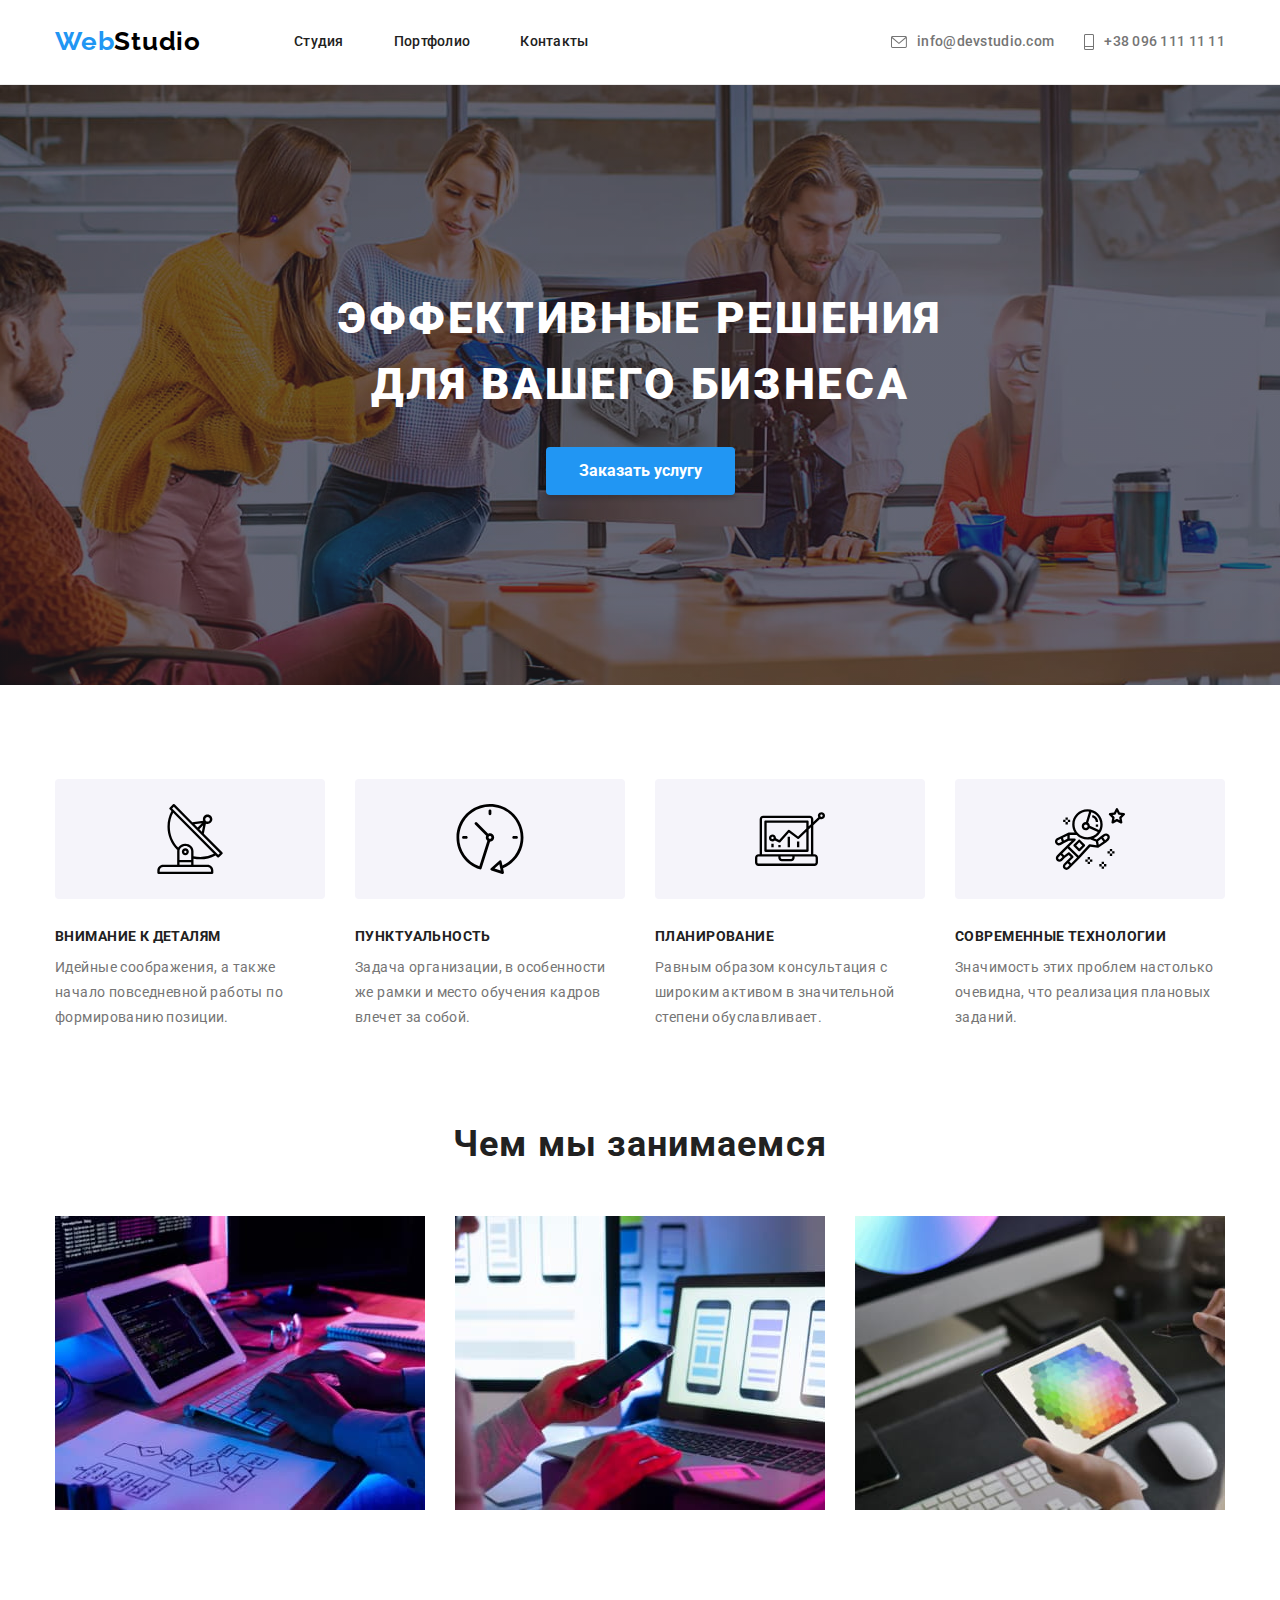
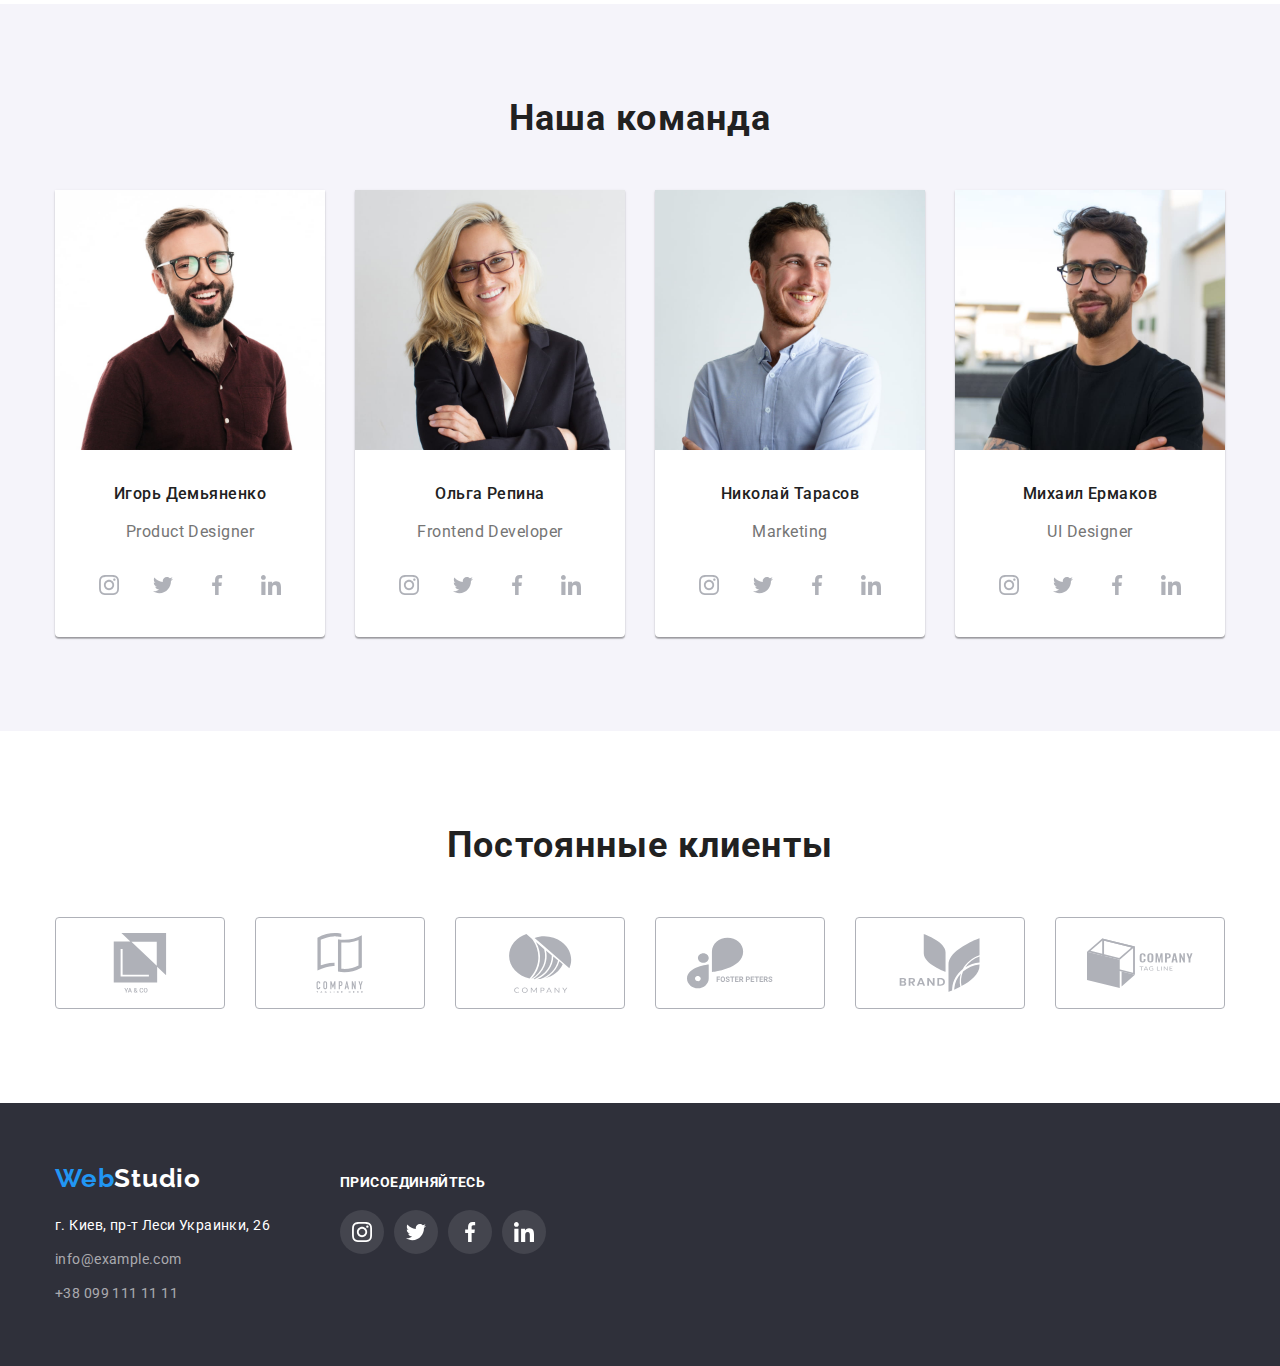
==== commit b0bea115: "revision" ====
--- a/index.html
+++ b/index.html
@@ -27,7 +27,7 @@
                 <!-- nav -->
 
                 <ul class="navigation-list">
-                    <li class="item-navigation item"><a  class="link link-navigation" href="Студия">Студия</a></li>
+                    <li class="item-navigation item"><a  class="link link-navigation" href="./index.html">Студия</a></li>
                     <li class="item-navigation item"><a  class="link link-navigation" href="./portfolio.html">Портфолио</a></li>
                     <li class="item-navigation item"><a  class="link link-navigation" href="Контакты">Контакты</a></li>
                 </ul>
@@ -44,7 +44,7 @@
                        
                     <li class="group-item">
                         <a class="link-contact" href="tel:380961111111">
-                            <svg class="icon" width="16" height="12">
+                            <svg class="icon" width="10" height="16">
                             <use href="./images/icon/sprite.svg#smartphone"></use>
                         </svg>
                         +38 096 111 11 11</a>
--- a/css/styles.css
+++ b/css/styles.css
@@ -166,16 +166,20 @@
 
 .group-item{
     list-style-type: none;
-    margin-left: 50px;
+    margin-left: 30px;
     }
 
 .link-contact{
+    align-items: center;
+    display: flex;
     font-weight: 500;
     font-size: 14px;
     line-height: 1.4;
     letter-spacing: 0.02em;
     color: var(--primary-text-color);
     text-decoration: none;
+    padding-top: 32px;
+    padding-bottom: 32px;
 }
 
 .site-nav.list{
@@ -432,6 +436,9 @@
 .socials {
     display: flex;
     justify-content: center;
+    align-items: center;
+
+    margin-top: 16px;
 }
 
 .socials-item:not(:last-child) {
